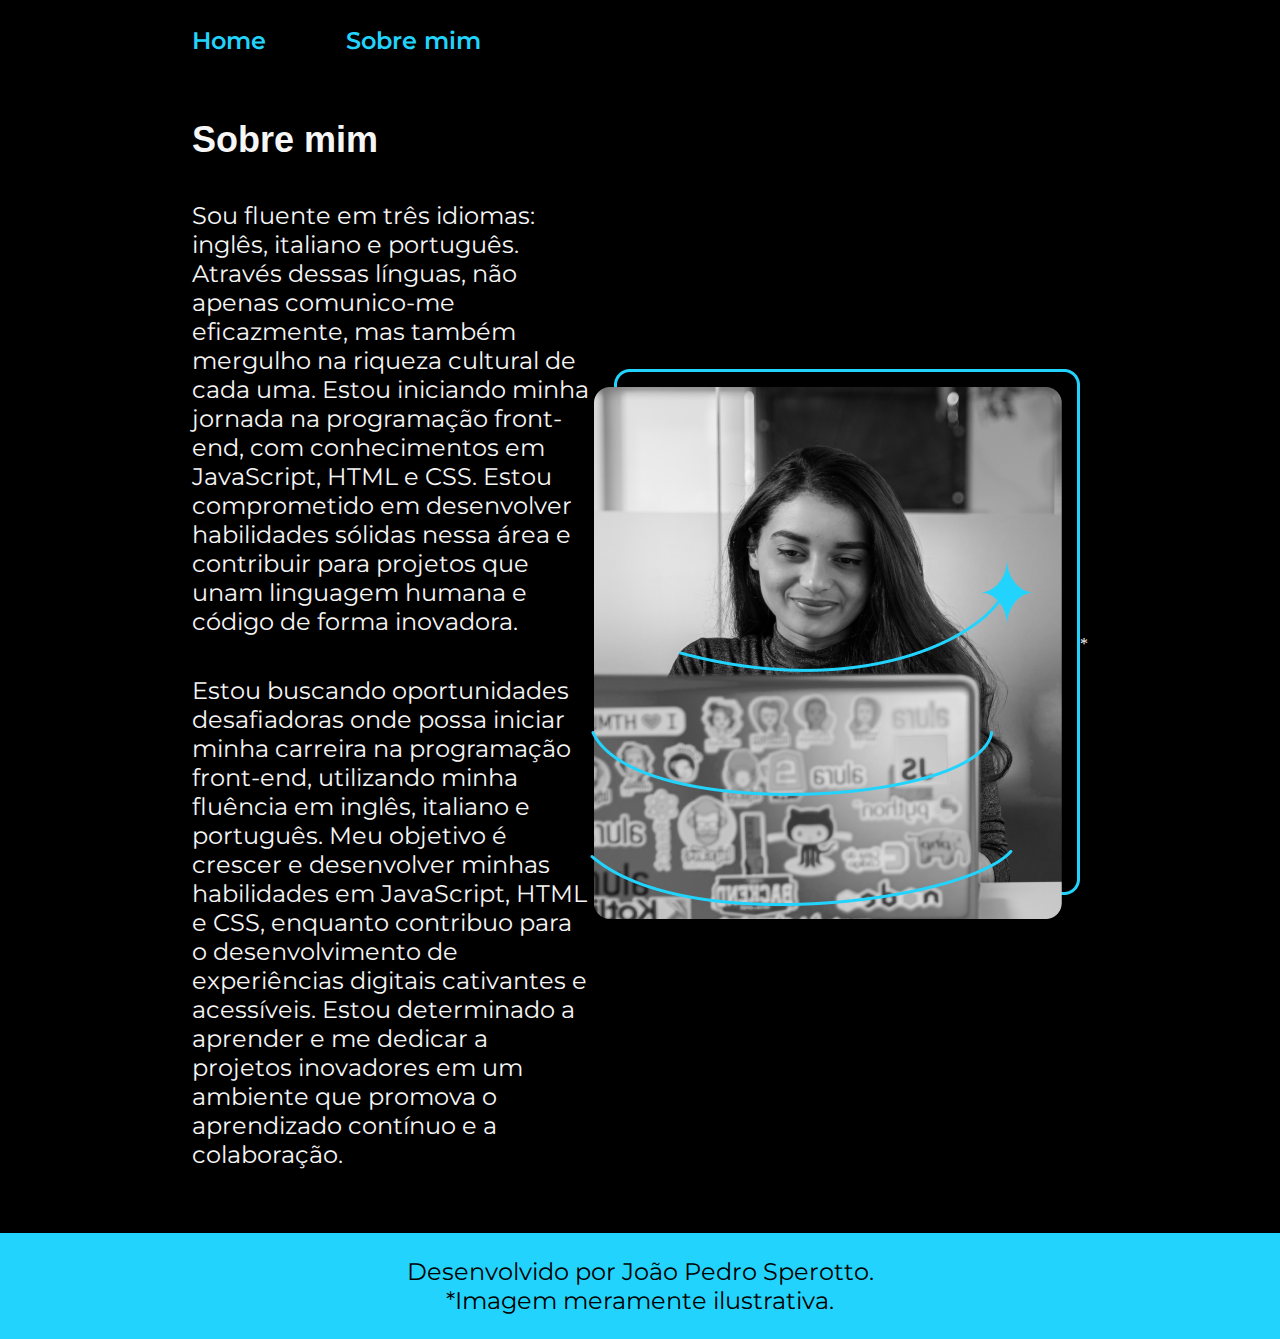
==== about.html @ 29ee8d4a "portifolio" ====
<!DOCTYPE html>
<html lang="pt-br">
<head>
    <meta charset="UTF-8">
    <meta name="viewport" content="width=device-width, initial-scale=1.0">
    <title>Sobre mim</title>
    <link rel="stylesheet" href="./styles/style.css">
</head>
<body>
    <header class="cabecalho">
        <nav class="cabecalho__menu">
            <a class="cabecalho__menu__link" href="index.html">Home</a>
            <a class="cabecalho__menu__link" href="about.html">Sobre mim</a>
         </nav>
    </header>

    <main class="apresentacao">
        <section class="apresentacao__conteudo">
            <h1 class="apresentacao__conteudo__titulo">Sobre mim</h1>
            <p class="apresentacao__conteudo__texto">Sou fluente em três idiomas: inglês, italiano e português. Através dessas línguas, não apenas comunico-me eficazmente, mas também mergulho na riqueza cultural de cada uma.

            Estou iniciando minha jornada na programação front-end, com conhecimentos em JavaScript, HTML e CSS. Estou comprometido em desenvolver habilidades sólidas nessa área e contribuir para projetos que unam linguagem humana e código de forma inovadora.</p>
            <p class="apresentacao__conteudo__texto">Estou buscando oportunidades desafiadoras onde possa iniciar minha carreira na programação front-end, utilizando minha fluência em inglês, italiano e português. Meu objetivo é crescer e desenvolver minhas habilidades em JavaScript, HTML e CSS, enquanto contribuo para o desenvolvimento de experiências digitais cativantes e acessíveis. Estou determinado a aprender e me dedicar a projetos inovadores em um ambiente que promova o aprendizado contínuo e a colaboração.</p>
        </section>
        <img src="./assets/Imagem.png" alt="Foto da Joana Santos programando">*
    </main>

    <footer class="rodape">
        <p>Desenvolvido por João Pedro Sperotto.</p>
        <p>*Imagem meramente ilustrativa.</p>
    </footer>
</body>
</html>
---- styles/style.css ----
@import url('https://fonts.googleapis.com/css2?family=Krona+One&family=Montserrat:wght@400;600&display=swap');
:root {
    --cor-primaria: #000000;
    --cor-secundaria: #f6f6f6;
    --cor-terciaria: #22d4fd;
    --cor-hover: #272727;

    --font-primaria: 'Krona-One', sans-serif;
    --font-secundaria: 'Montserrat', sans-serif;
}

*{
    margin: 0;
    padding: 0;
}

body{
    box-sizing: border-box;
    background-color: var(--cor-primaria);
    color: var(--cor-secundaria);
}

.cabecalho {
    padding: 2% 0 0 15%;
}

.cabecalho__menu {
    display: flex;
    gap: 80px;
}

.cabecalho__menu__link {
    font-family: var(--font-secundaria);
    font-size: 24px;
    font-weight: 600;
    color: var(--cor-terciaria);
    text-decoration: none;
}

.apresentacao{
    padding: 5% 15%;
    display: flex;
    align-items: center;
    justify-content: space-between;
}
.apresentacao__conteudo{
    width: 615px;
    display: flex;
    flex-direction: column;
    gap: 40px;
}

.apresentacao__conteudo__titulo{
    font-size: 36px;
    font-family: var(--font-primaria);
}

.titulo-destaque{
    color: var(--cor-terciaria);
}

.apresentacao__conteudo__texto{
    font-size: 24px;
    font-family: var(--font-secundaria);
}

.apresentacao__links{
    display: flex;
    flex-direction: column;
    justify-content: space-between;
    align-items: center;
    gap: 32px;
}
.apresentacao__links__subtitulo{
    font-family: var(--font-primaria);
    font-weight: 400;
    font-size: 24px;
}
.apresentacao__links__link{
    display: flex;
    justify-content: center;
    gap: 16px;
    border: 2px solid var(--cor-terciaria);
    width: 378px;
    text-align: center;
    border-radius: 8px;
    font-size: 24px;
    font-weight: 600;
    padding: 21.5px 0;
    text-decoration: none;
    color: #F6F6F6;
    font-family: var(--font-secundaria);
}

.apresentacao__links__link:hover {
    background-color: var(--cor-hover);
}

.rodape {
    padding: 24px;
    color: var(--cor-primaria);
    background-color: var(--cor-terciaria);
    text-align: center;
    font-family: var(--font-secundaria);
    font-size: 24px;
    font-weight: 400;
}
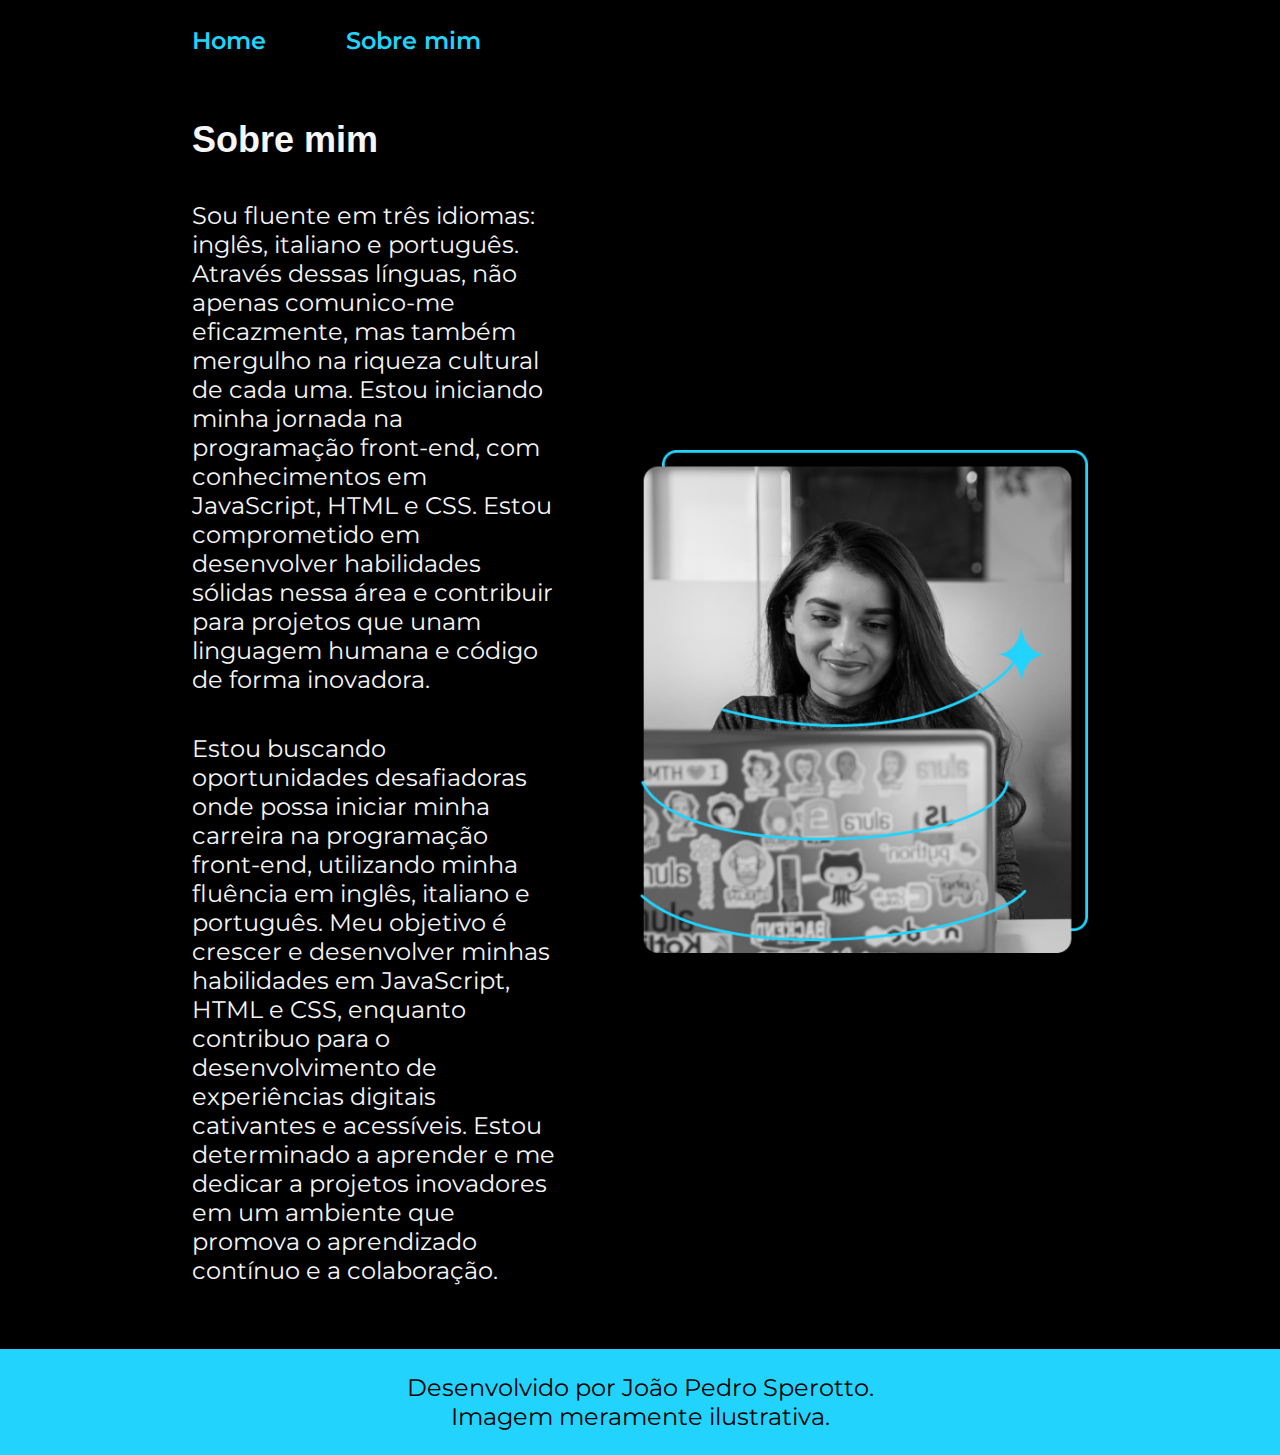
==== commit a04b7da2: "atualizando para disposição mobile" ====
--- a/about.html
+++ b/about.html
@@ -22,12 +22,12 @@
             Estou iniciando minha jornada na programação front-end, com conhecimentos em JavaScript, HTML e CSS. Estou comprometido em desenvolver habilidades sólidas nessa área e contribuir para projetos que unam linguagem humana e código de forma inovadora.</p>
             <p class="apresentacao__conteudo__texto">Estou buscando oportunidades desafiadoras onde possa iniciar minha carreira na programação front-end, utilizando minha fluência em inglês, italiano e português. Meu objetivo é crescer e desenvolver minhas habilidades em JavaScript, HTML e CSS, enquanto contribuo para o desenvolvimento de experiências digitais cativantes e acessíveis. Estou determinado a aprender e me dedicar a projetos inovadores em um ambiente que promova o aprendizado contínuo e a colaboração.</p>
         </section>
-        <img src="./assets/Imagem.png" alt="Foto da Joana Santos programando">*
+        <img class="apresentacao__imagem" src="./assets/Imagem.png" alt="Foto da Joana Santos programando">
     </main>
 
     <footer class="rodape">
         <p>Desenvolvido por João Pedro Sperotto.</p>
-        <p>*Imagem meramente ilustrativa.</p>
+        <p>Imagem meramente ilustrativa.</p>
     </footer>
 </body>
 </html>--- a/styles/style.css
+++ b/styles/style.css
@@ -14,7 +14,7 @@
     padding: 0;
 }
 
-body{
+body {
     box-sizing: border-box;
     background-color: var(--cor-primaria);
     color: var(--cor-secundaria);
@@ -31,60 +31,61 @@
 
 .cabecalho__menu__link {
     font-family: var(--font-secundaria);
-    font-size: 24px;
+    font-size: 1.5rem;
     font-weight: 600;
     color: var(--cor-terciaria);
     text-decoration: none;
 }
 
-.apresentacao{
+.apresentacao {
     padding: 5% 15%;
     display: flex;
     align-items: center;
     justify-content: space-between;
+    gap: 82px;
 }
-.apresentacao__conteudo{
-    width: 615px;
+.apresentacao__conteudo {
+    width: 50%;
     display: flex;
     flex-direction: column;
     gap: 40px;
 }
 
-.apresentacao__conteudo__titulo{
-    font-size: 36px;
+.apresentacao__conteudo__titulo {
+    font-size: 2.25rem;
     font-family: var(--font-primaria);
 }
 
-.titulo-destaque{
+.titulo-destaque {
     color: var(--cor-terciaria);
 }
 
-.apresentacao__conteudo__texto{
-    font-size: 24px;
+.apresentacao__conteudo__texto {
+    font-size: 1.5rem;
     font-family: var(--font-secundaria);
 }
 
-.apresentacao__links{
+.apresentacao__links {
     display: flex;
     flex-direction: column;
     justify-content: space-between;
     align-items: center;
     gap: 32px;
 }
-.apresentacao__links__subtitulo{
+.apresentacao__links__subtitulo {
     font-family: var(--font-primaria);
     font-weight: 400;
-    font-size: 24px;
+    font-size: 1.5rem;
 }
-.apresentacao__links__link{
+.apresentacao__links__navegacao {
     display: flex;
     justify-content: center;
     gap: 16px;
     border: 2px solid var(--cor-terciaria);
-    width: 378px;
+    width: 50%;
     text-align: center;
     border-radius: 8px;
-    font-size: 24px;
+    font-size: 1.5rem;
     font-weight: 600;
     padding: 21.5px 0;
     text-decoration: none;
@@ -96,12 +97,35 @@
     background-color: var(--cor-hover);
 }
 
+.apresentacao__imagem {
+    width: 50%;
+}
+
 .rodape {
     padding: 24px;
     color: var(--cor-primaria);
     background-color: var(--cor-terciaria);
     text-align: center;
     font-family: var(--font-secundaria);
-    font-size: 24px;
+    font-size: 1.5rem;
     font-weight: 400;
+}
+@media (max-width: 1200px) {
+    .cabecalho {
+        padding: 10%;
+    }
+
+    .cabecalho__menu {
+        justify-content: center;
+    }
+    
+    .apresentacao {
+        flex-direction: column-reverse;
+        padding: 5%;
+    }
+
+    .apresentacao__conteudo {
+        width: auto; 
+    }
+    
 }